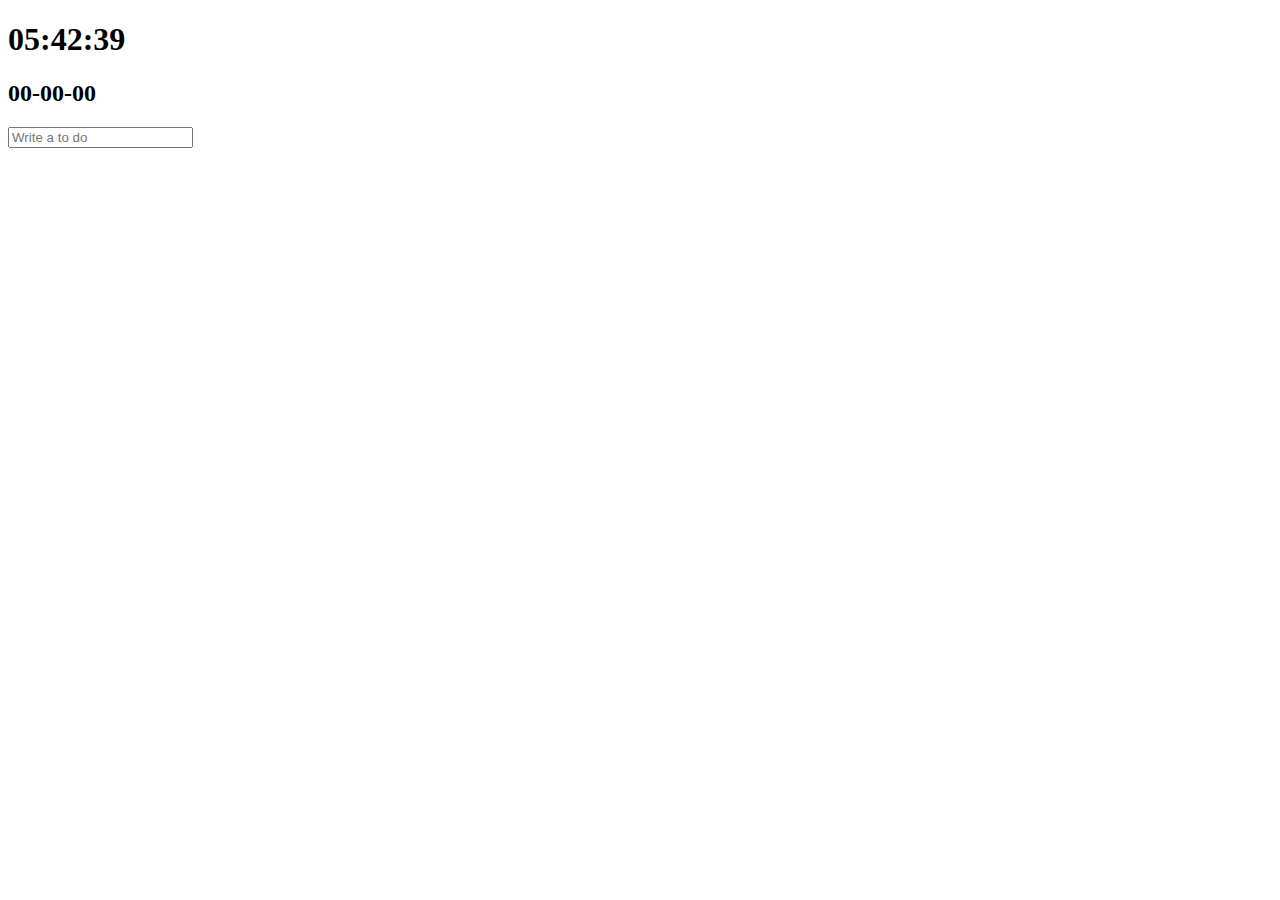
==== Todo.html @ a87f61dc "[200926] html, 시계 구현" ====
<!DOCTYPE html>
<html lang="ko">
<head>
    <meta charset="UTF-8">
    <meta name="viewport" content="width=device-width, initial-scale=1.0">
    <title>Todo</title>
</head>
<body>
    <div class="container">
        <div class="js-clock">
            <h1>00:00</h1>
        </div>
        <div class="js-date">
            <h2 class="date-box">00-00-00</h2>
        </div>
        <form class=""></form>
        <div class="doContainer">
            <form class="js-toDoForm toDoForm">
                <input type="text" placeholder="Write a to do">
            </form>
        </div>
        <ul class="js-toDoList toDoList"></ul>

        <div class="food"></div> <!--랜덤으로 음식뽑기-->
        
    </div>

    <script src="clock.js"></script>
    <script src="date.js"></script>
    <!-- <script src="todo.js"></script>
    <script src="food.js"></script> -->
</body>
</html>
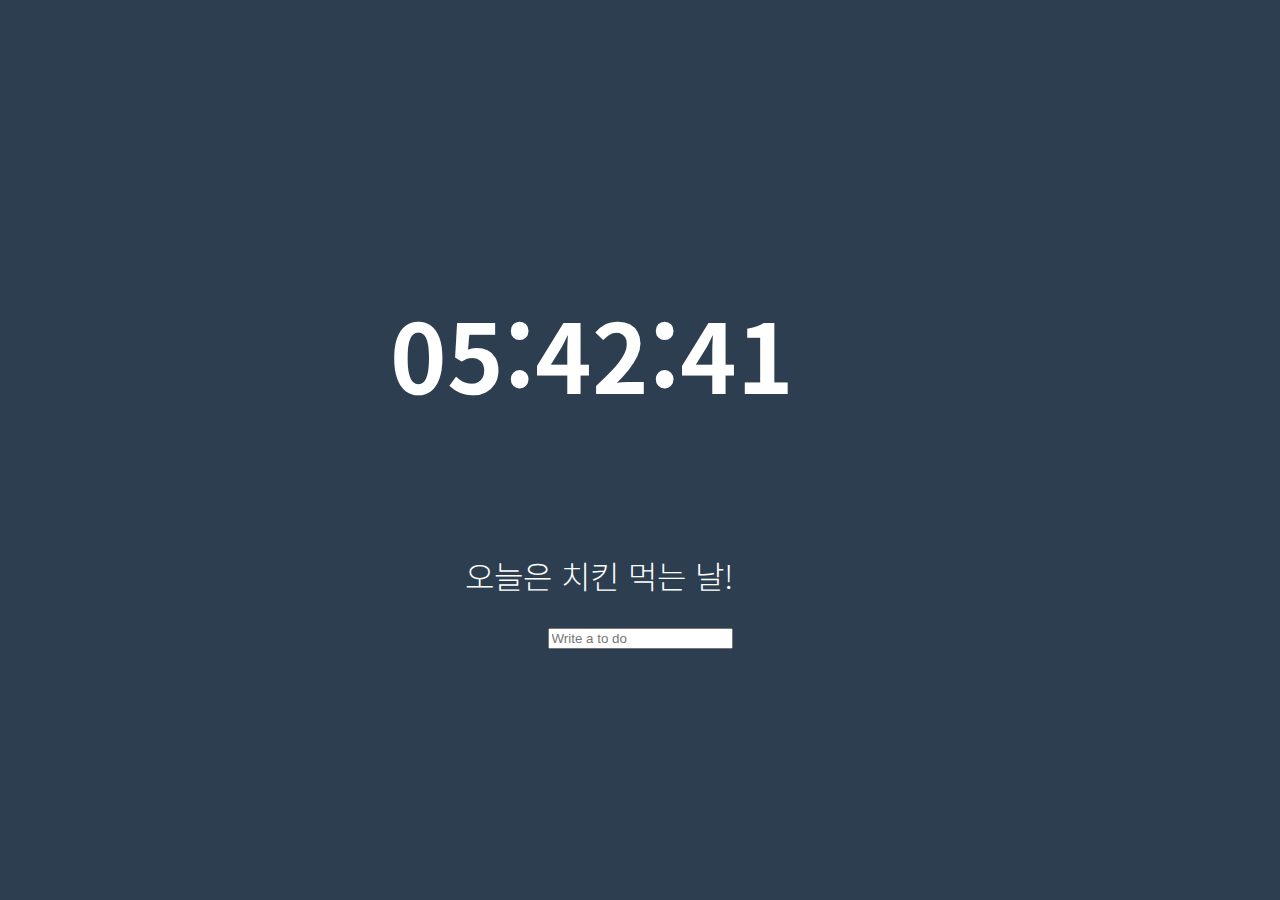
==== commit ebec3665: "[200928] css 추가, food.js 추가" ====
--- a/Todo.html
+++ b/Todo.html
@@ -4,15 +4,20 @@
     <meta charset="UTF-8">
     <meta name="viewport" content="width=device-width, initial-scale=1.0">
     <title>Todo</title>
+    <link rel="stylesheet" href="./Todo.css">
+    <link href="https://fonts.googleapis.com/css2?family=Noto+Sans+KR:wght@500&display=swap" rel="stylesheet">
 </head>
 <body>
     <div class="container">
         <div class="js-clock">
-            <h1>00:00</h1>
+            <h1 clock-box>00:00</h1>
         </div>
         <div class="js-date">
-            <h2 class="date-box">00-00-00</h2>
+            <h2 class="date-box"></h2>
         </div>
+        <div class="js-food">
+            <h3 class="food-box"></h3>
+        </div> <!--랜덤으로 음식뽑기-->
         <form class=""></form>
         <div class="doContainer">
             <form class="js-toDoForm toDoForm">
@@ -20,14 +25,11 @@
             </form>
         </div>
         <ul class="js-toDoList toDoList"></ul>
-
-        <div class="food"></div> <!--랜덤으로 음식뽑기-->
-        
     </div>
 
+    <script src="date.js"></script>
     <script src="clock.js"></script>
-    <script src="date.js"></script>
-    <!-- <script src="todo.js"></script>
-    <script src="food.js"></script> -->
+    <script src="todo.js"></script>
+    <script src="food.js"></script>
 </body>
 </html>--- a/Todo.css
+++ b/Todo.css
@@ -0,0 +1,63 @@
+body{
+    background-color: #2c3e50;
+    display: flex;
+    width: 100vm;
+    height: 100vh;
+    padding: 0;
+    margin: 0;
+    justify-content: center;
+    align-items: center;
+}
+
+.container {
+    width: 100%;
+    height: 100%;
+    display: flex;
+    flex-direction: column;
+    justify-content: center;
+    align-items: center;
+    animation: 0.5s ease-in;
+}
+
+.container .js-clock {
+    color: white;
+    font-size: 300%;
+    font-family: 'Noto Sans KR', sans-serif;
+    margin: 0;
+    width: 500px;
+    font-weight: 400;
+    margin-bottom: 30px;
+    align-items: center;
+
+}
+
+.container .clock-box{
+    display: flex;
+}
+
+.clock_box{
+    margin: 0 14px;
+}
+
+.date_box {
+    color: white;
+    font-size: 30px;
+    font-family: 'Noto Sans KR', sans-serif;
+    margin: 0.5em;
+    margin-top: 0em;
+}
+
+.container .doContainer {
+    display: flex;
+}
+
+.food-box{
+    font-family: 'Noto Sans KR', sans-serif;
+    width: 350px;
+    font-weight: 280;
+    margin-top: 0.5em;
+    margin-bottom: 30px;
+    align-items: center;
+    color:white;
+    font-size: 200%;
+}